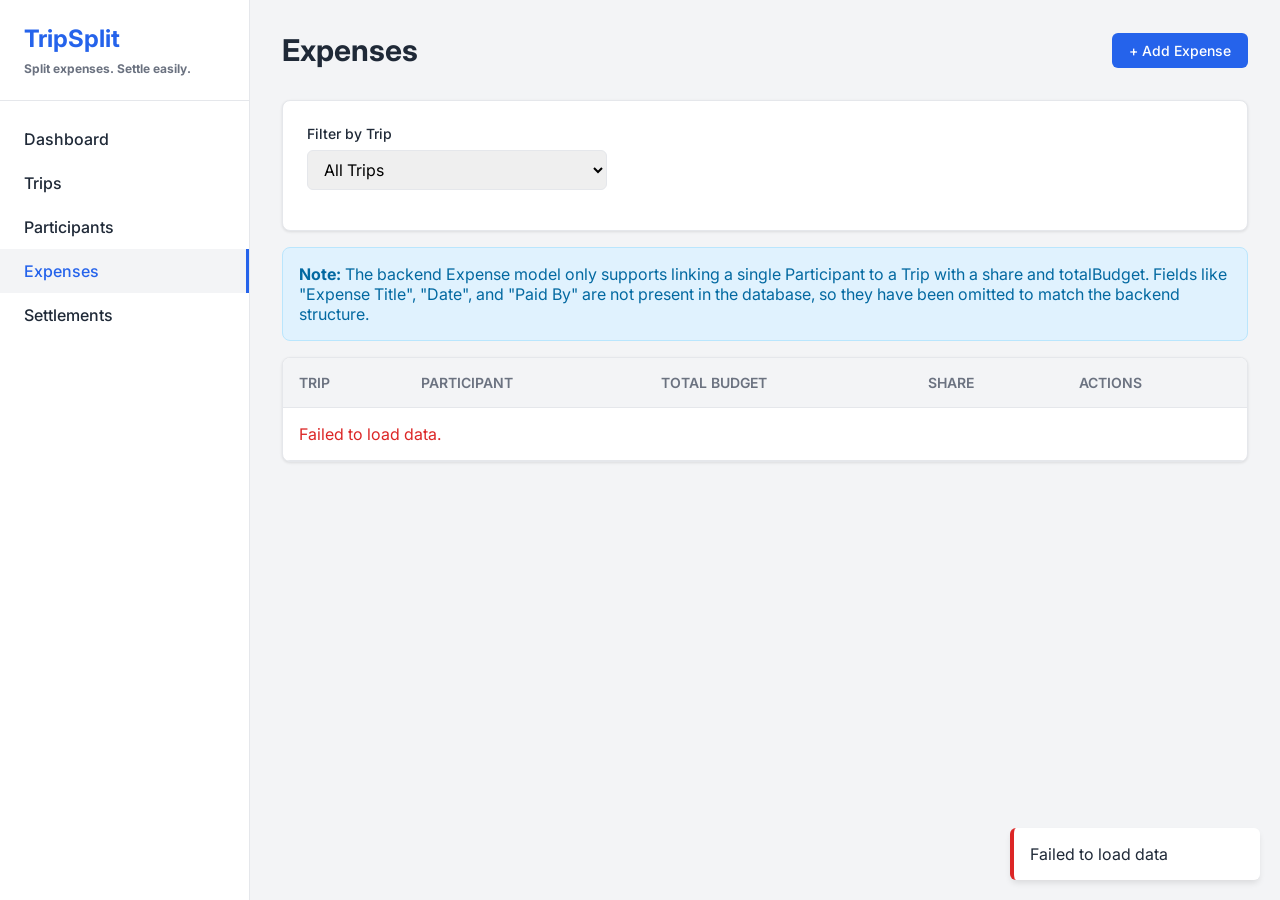
==== src/main/resources/static/expenses.html @ d836d907 "04:00" ====
<!DOCTYPE html>
<html lang="en">
<head>
    <meta charset="UTF-8">
    <meta name="viewport" content="width=device-width, initial-scale=1.0">
    <title>Expenses - TripSplit</title>
    <link href="https://fonts.googleapis.com/css2?family=Inter:wght@400;500;600;700&display=swap" rel="stylesheet">
    <link rel="stylesheet" href="css/style.css">
</head>
<body>
    <div class="main-content">
        <div class="page-header">
            <button class="mobile-menu-btn">☰</button>
            <h1 class="page-title">Expenses</h1>
            <button class="btn btn-primary" onclick="openCreateModal()">+ Add Expense</button>
        </div>

        <div class="card mb-4">
            <div class="form-group mb-0" style="max-width: 300px;">
                <label class="form-label">Filter by Trip</label>
                <select id="trip-filter" class="form-control" onchange="filterExpenses()">
                    <option value="">All Trips</option>
                    <!-- Populated via JS -->
                </select>
            </div>
        </div>

        <div class="alert mb-4" style="background: #e0f2fe; color: #0369a1; padding: 1rem; border-radius: 0.5rem; border: 1px solid #bae6fd;">
            <strong>Note:</strong> The backend <code>Expense</code> model only supports linking a single Participant to a Trip with a <code>share</code> and <code>totalBudget</code>. Fields like "Expense Title", "Date", and "Paid By" are not present in the database, so they have been omitted to match the backend structure.
        </div>

        <div class="table-container">
            <table>
                <thead>
                    <tr>
                        <th>Trip</th>
                        <th>Participant</th>
                        <th>Total Budget</th>
                        <th>Share</th>
                        <th>Actions</th>
                    </tr>
                </thead>
                <tbody id="expenses-table-body">
                    <tr><td colspan="5">Loading...</td></tr>
                </tbody>
            </table>
        </div>
    </div>

    <!-- Modal -->
    <div class="modal-overlay" id="expense-modal">
        <div class="modal">
            <div class="modal-header">
                <div class="modal-title" id="expense-modal-title">Add Expense</div>
                <button class="modal-close" data-dismiss="modal">&times;</button>
            </div>
            <div class="modal-body">
                <form id="expense-form">
                    <input type="hidden" id="exp-id">
                    
                    <div class="form-group">
                        <label class="form-label">Trip *</label>
                        <select id="exp-trip-id" class="form-control" required onchange="populateParticipantsForTrip()">
                            <option value="">Select a trip</option>
                        </select>
                    </div>

                    <div class="form-group">
                        <label class="form-label">Participant *</label>
                        <select id="exp-part-id" class="form-control" required>
                            <option value="">Select a trip first</option>
                        </select>
                    </div>

                    <div class="form-group">
                        <label class="form-label">Total Expense Amount (Total Budget) * <span class="text-muted" style="font-size: 0.75rem; font-weight: normal;">(Auto-fetched from Trip)</span></label>
                        <input type="number" id="exp-total" class="form-control" min="0" step="0.01" required readonly style="background-color: var(--bg-light);">
                    </div>

                    <div class="form-group">
                        <label class="form-label">Participant Share * <span class="text-muted" style="font-size: 0.75rem; font-weight: normal;">(Auto-calculated)</span></label>
                        <input type="number" id="exp-share" class="form-control" min="0" step="0.01" required readonly style="background-color: var(--bg-light);">
                    </div>
                </form>
            </div>
            <div class="modal-footer">
                <button class="btn btn-secondary" data-dismiss="modal">Cancel</button>
                <button class="btn btn-primary" id="save-exp-btn" onclick="saveExpense()">Save Expense</button>
            </div>
        </div>
    </div>

    <script src="js/api.js"></script>
    <script src="js/common.js"></script>
    <script src="js/expenses.js"></script>
</body>
</html>
---- src/main/resources/static/css/style.css ----
:root {
    --primary: #2563eb;
    --primary-hover: #1d4ed8;
    --secondary: #4f46e5;
    --success: #16a34a;
    --warning: #d97706;
    --danger: #dc2626;
    --danger-hover: #b91c1c;
    --bg-light: #f3f4f6;
    --bg-dark: #111827;
    --card-bg: #ffffff;
    --text-main: #1f2937;
    --text-muted: #6b7280;
    --border-color: #e5e7eb;
    --sidebar-width: 250px;
}

* {
    box-sizing: border-box;
    margin: 0;
    padding: 0;
    font-family: 'Inter', -apple-system, BlinkMacSystemFont, "Segoe UI", Roboto, sans-serif;
}

body {
    background-color: var(--bg-light);
    color: var(--text-main);
    display: flex;
    min-height: 100vh;
}

/* Sidebar */
.sidebar {
    width: var(--sidebar-width);
    background-color: var(--card-bg);
    border-right: 1px solid var(--border-color);
    display: flex;
    flex-direction: column;
    position: fixed;
    height: 100vh;
    z-index: 100;
    transition: transform 0.3s ease;
}

.sidebar-header {
    padding: 1.5rem;
    border-bottom: 1px solid var(--border-color);
    display: flex;
    align-items: center;
    justify-content: space-between;
}

.brand {
    font-size: 1.5rem;
    font-weight: 700;
    color: var(--primary);
    text-decoration: none;
}

.tagline {
    font-size: 0.75rem;
    color: var(--text-muted);
    margin-top: 0.5rem;
    display: block;
}

.nav-links {
    padding: 1rem 0;
    list-style: none;
    flex: 1;
}

.nav-links li a {
    display: flex;
    align-items: center;
    padding: 0.75rem 1.5rem;
    color: var(--text-main);
    text-decoration: none;
    font-weight: 500;
    transition: background-color 0.2s, color 0.2s;
}

.nav-links li a:hover, .nav-links li a.active {
    background-color: var(--bg-light);
    color: var(--primary);
    border-right: 3px solid var(--primary);
}

.mobile-menu-btn {
    display: none;
    background: none;
    border: none;
    font-size: 1.5rem;
    cursor: pointer;
}

/* Main Content */
.main-content {
    flex: 1;
    margin-left: var(--sidebar-width);
    padding: 2rem;
    width: calc(100% - var(--sidebar-width));
}

.page-header {
    display: flex;
    justify-content: space-between;
    align-items: center;
    margin-bottom: 2rem;
}

.page-title {
    font-size: 1.875rem;
    font-weight: 700;
}

/* Cards */
.card-grid {
    display: grid;
    grid-template-columns: repeat(auto-fit, minmax(240px, 1fr));
    gap: 1.5rem;
    margin-bottom: 2rem;
}

.card {
    background-color: var(--card-bg);
    border-radius: 0.5rem;
    padding: 1.5rem;
    box-shadow: 0 1px 3px rgba(0,0,0,0.1);
    border: 1px solid var(--border-color);
}

.card-title {
    font-size: 0.875rem;
    color: var(--text-muted);
    text-transform: uppercase;
    font-weight: 600;
    margin-bottom: 0.5rem;
}

.card-value {
    font-size: 1.875rem;
    font-weight: 700;
    color: var(--text-main);
}

/* Buttons */
.btn {
    display: inline-flex;
    align-items: center;
    justify-content: center;
    padding: 0.5rem 1rem;
    border-radius: 0.375rem;
    font-weight: 500;
    cursor: pointer;
    border: 1px solid transparent;
    transition: all 0.2s;
    font-size: 0.875rem;
}

.btn:disabled {
    opacity: 0.7;
    cursor: not-allowed;
}

.btn-primary {
    background-color: var(--primary);
    color: white;
}

.btn-primary:hover:not(:disabled) {
    background-color: var(--primary-hover);
}

.btn-secondary {
    background-color: white;
    color: var(--text-main);
    border-color: var(--border-color);
}

.btn-secondary:hover:not(:disabled) {
    background-color: var(--bg-light);
}

.btn-danger {
    background-color: var(--danger);
    color: white;
}

.btn-danger:hover:not(:disabled) {
    background-color: var(--danger-hover);
}

.btn-sm {
    padding: 0.25rem 0.5rem;
    font-size: 0.75rem;
}

/* Tables */
.table-container {
    background: var(--card-bg);
    border-radius: 0.5rem;
    box-shadow: 0 1px 3px rgba(0,0,0,0.1);
    overflow-x: auto;
    border: 1px solid var(--border-color);
}

table {
    width: 100%;
    border-collapse: collapse;
}

th, td {
    padding: 1rem;
    text-align: left;
    border-bottom: 1px solid var(--border-color);
}

th {
    background-color: var(--bg-light);
    font-weight: 600;
    color: var(--text-muted);
    font-size: 0.875rem;
    text-transform: uppercase;
}

tr:hover {
    background-color: var(--bg-light);
}

/* Modals */
.modal-overlay {
    position: fixed;
    top: 0;
    left: 0;
    right: 0;
    bottom: 0;
    background-color: rgba(0,0,0,0.5);
    display: none;
    align-items: center;
    justify-content: center;
    z-index: 1000;
}

.modal-overlay.active {
    display: flex;
}

.modal {
    background: var(--card-bg);
    border-radius: 0.5rem;
    width: 100%;
    max-width: 500px;
    box-shadow: 0 10px 15px -3px rgba(0,0,0,0.1);
    max-height: 90vh;
    overflow-y: auto;
}

.modal-header {
    padding: 1.25rem;
    border-bottom: 1px solid var(--border-color);
    display: flex;
    justify-content: space-between;
    align-items: center;
}

.modal-title {
    font-size: 1.25rem;
    font-weight: 600;
}

.modal-close {
    background: none;
    border: none;
    font-size: 1.5rem;
    cursor: pointer;
    color: var(--text-muted);
}

.modal-body {
    padding: 1.25rem;
}

.modal-footer {
    padding: 1.25rem;
    border-top: 1px solid var(--border-color);
    display: flex;
    justify-content: flex-end;
    gap: 0.75rem;
}

/* Forms */
.form-group {
    margin-bottom: 1rem;
}

.form-label {
    display: block;
    margin-bottom: 0.5rem;
    font-weight: 500;
    font-size: 0.875rem;
}

.form-control {
    width: 100%;
    padding: 0.5rem 0.75rem;
    border: 1px solid var(--border-color);
    border-radius: 0.375rem;
    font-size: 1rem;
}

.form-control:focus {
    outline: none;
    border-color: var(--primary);
    box-shadow: 0 0 0 2px rgba(37,99,235,0.2);
}

/* Toasts */
#toast-container {
    position: fixed;
    bottom: 20px;
    right: 20px;
    z-index: 2000;
    display: flex;
    flex-direction: column;
    gap: 10px;
}

.toast {
    padding: 1rem;
    border-radius: 0.375rem;
    background: white;
    box-shadow: 0 4px 6px -1px rgba(0,0,0,0.1);
    border-left: 4px solid var(--primary);
    min-width: 250px;
    transform: translateX(120%);
    transition: transform 0.3s ease;
}

.toast.show {
    transform: translateX(0);
}

.toast.success { border-color: var(--success); }
.toast.error { border-color: var(--danger); }
.toast.warning { border-color: var(--warning); }

/* Badges */
.badge {
    padding: 0.25rem 0.5rem;
    border-radius: 9999px;
    font-size: 0.75rem;
    font-weight: 600;
}

.badge-success { background: #dcfce7; color: #166534; }
.badge-warning { background: #fef9c3; color: #854d0e; }
.badge-danger { background: #fee2e2; color: #991b1b; }
.badge-primary { background: #dbeafe; color: #1e40af; }

/* Empty States */
.empty-state {
    text-align: center;
    padding: 3rem 1rem;
    background: var(--card-bg);
    border-radius: 0.5rem;
    border: 1px dashed var(--border-color);
}

.empty-state-icon {
    font-size: 3rem;
    color: var(--text-muted);
    margin-bottom: 1rem;
}

.empty-state-title {
    font-size: 1.25rem;
    font-weight: 600;
    margin-bottom: 0.5rem;
}

.empty-state-desc {
    color: var(--text-muted);
    margin-bottom: 1.5rem;
}

/* Utilities */
.text-danger { color: var(--danger); }
.text-success { color: var(--success); }
.text-muted { color: var(--text-muted); }
.mb-1 { margin-bottom: 0.25rem; }
.mb-2 { margin-bottom: 0.5rem; }
.mb-4 { margin-bottom: 1rem; }
.mt-4 { margin-top: 1rem; }
.flex { display: flex; }
.items-center { align-items: center; }
.justify-between { justify-content: space-between; }
.gap-2 { gap: 0.5rem; }
.gap-4 { gap: 1rem; }
.hidden { display: none !important; }

/* Responsive */
@media (max-width: 768px) {
    .sidebar {
        transform: translateX(-100%);
    }
    
    .sidebar.mobile-open {
        transform: translateX(0);
    }
    
    .main-content {
        margin-left: 0;
        width: 100%;
        padding: 1rem;
    }
    
    .mobile-menu-btn {
        display: block;
    }
    
    .page-header {
        flex-direction: column;
        align-items: flex-start;
        gap: 1rem;
    }
    
    .card-grid {
        grid-template-columns: 1fr;
    }
}
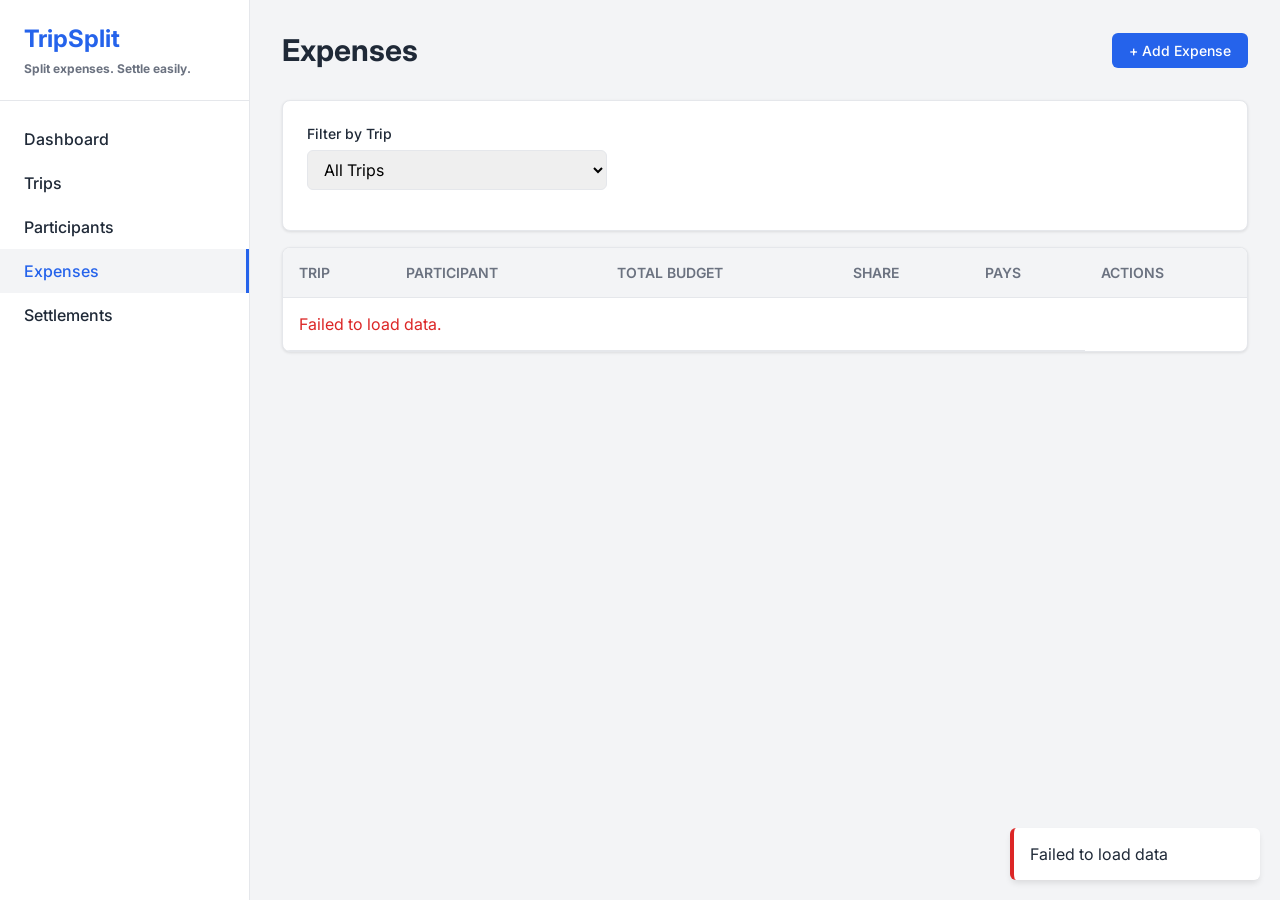
==== commit c79ceaa6: "final commit" ====
--- a/src/main/resources/static/expenses.html
+++ b/src/main/resources/static/expenses.html
@@ -25,10 +25,6 @@
             </div>
         </div>
 
-        <div class="alert mb-4" style="background: #e0f2fe; color: #0369a1; padding: 1rem; border-radius: 0.5rem; border: 1px solid #bae6fd;">
-            <strong>Note:</strong> The backend <code>Expense</code> model only supports linking a single Participant to a Trip with a <code>share</code> and <code>totalBudget</code>. Fields like "Expense Title", "Date", and "Paid By" are not present in the database, so they have been omitted to match the backend structure.
-        </div>
-
         <div class="table-container">
             <table>
                 <thead>
@@ -37,11 +33,12 @@
                         <th>Participant</th>
                         <th>Total Budget</th>
                         <th>Share</th>
+                        <th>Pays</th>
                         <th>Actions</th>
                     </tr>
                 </thead>
                 <tbody id="expenses-table-body">
-                    <tr><td colspan="5">Loading...</td></tr>
+                    <tr><td colspan="6">Loading...</td></tr>
                 </tbody>
             </table>
         </div>
@@ -81,6 +78,11 @@
                         <label class="form-label">Participant Share * <span class="text-muted" style="font-size: 0.75rem; font-weight: normal;">(Auto-calculated)</span></label>
                         <input type="number" id="exp-share" class="form-control" min="0" step="0.01" required readonly style="background-color: var(--bg-light);">
                     </div>
+
+                    <div class="form-group">
+                        <label class="form-label">Participant Pays *</label>
+                        <input type="number" id="exp-pays" class="form-control" min="0" step="0.01" required placeholder="Amount participant paid">
+                    </div>
                 </form>
             </div>
             <div class="modal-footer">
@@ -90,8 +92,8 @@
         </div>
     </div>
 
-    <script src="js/api.js"></script>
-    <script src="js/common.js"></script>
-    <script src="js/expenses.js"></script>
+    <script src="js/api.js?v=2"></script>
+    <script src="js/common.js?v=2"></script>
+    <script src="js/expenses.js?v=2"></script>
 </body>
 </html>
--- a/src/main/resources/static/css/style.css
+++ b/src/main/resources/static/css/style.css
@@ -388,18 +388,171 @@
 .text-danger { color: var(--danger); }
 .text-success { color: var(--success); }
 .text-muted { color: var(--text-muted); }
+.text-sm { font-size: 0.875rem; }
 .mb-1 { margin-bottom: 0.25rem; }
 .mb-2 { margin-bottom: 0.5rem; }
 .mb-4 { margin-bottom: 1rem; }
+.mt-2 { margin-top: 0.5rem; }
 .mt-4 { margin-top: 1rem; }
 .flex { display: flex; }
+.flex-col { display: flex; flex-direction: column; }
 .items-center { align-items: center; }
 .justify-between { justify-content: space-between; }
 .gap-2 { gap: 0.5rem; }
+.gap-3 { gap: 0.75rem; }
 .gap-4 { gap: 1rem; }
 .hidden { display: none !important; }
 
+/* Dashboard Specific Styles */
+.page-subtitle {
+    font-size: 0.875rem;
+    color: var(--text-muted);
+    margin-top: 0.25rem;
+}
+
+.dashboard-layout {
+    display: grid;
+    grid-template-columns: 2fr 1fr;
+    gap: 1.5rem;
+    margin-bottom: 2rem;
+}
+
+.section-card {
+    background-color: var(--card-bg);
+    border-radius: 0.5rem;
+    padding: 1.5rem;
+    box-shadow: 0 1px 3px rgba(0,0,0,0.1);
+    border: 1px solid var(--border-color);
+    margin-bottom: 1.5rem;
+}
+
+.section-header {
+    display: flex;
+    justify-content: space-between;
+    align-items: center;
+    margin-bottom: 1rem;
+    border-bottom: 1px solid var(--border-color);
+    padding-bottom: 0.75rem;
+}
+
+.section-title {
+    font-size: 1.125rem;
+    font-weight: 600;
+}
+
+.stat-item {
+    display: flex;
+    justify-content: space-between;
+    padding: 0.75rem 0;
+    border-bottom: 1px solid var(--bg-light);
+}
+
+.stat-item:last-child {
+    border-bottom: none;
+}
+
+.stat-label {
+    color: var(--text-muted);
+    font-size: 0.875rem;
+}
+
+.stat-value {
+    font-weight: 600;
+    color: var(--text-main);
+}
+
+.quick-actions-grid {
+    display: grid;
+    grid-template-columns: 1fr 1fr;
+    gap: 0.75rem;
+}
+
+.quick-action-btn {
+    width: 100%;
+    justify-content: center;
+}
+
+.activity-list {
+    list-style: none;
+    padding: 0;
+}
+
+.activity-item {
+    display: flex;
+    align-items: flex-start;
+    gap: 0.75rem;
+    padding: 0.75rem 0;
+    border-bottom: 1px solid var(--bg-light);
+}
+
+.activity-item:last-child {
+    border-bottom: none;
+}
+
+.activity-icon {
+    width: 8px;
+    height: 8px;
+    border-radius: 50%;
+    background-color: var(--primary);
+    margin-top: 6px;
+}
+
+.activity-content {
+    flex: 1;
+    font-size: 0.875rem;
+}
+
+.progress-container {
+    height: 12px;
+    background-color: var(--bg-light);
+    border-radius: 6px;
+    overflow: hidden;
+    display: flex;
+    margin-bottom: 1rem;
+}
+
+.progress-bar {
+    height: 100%;
+}
+
+.category-legend {
+    display: flex;
+    flex-wrap: wrap;
+    gap: 0.75rem;
+    font-size: 0.75rem;
+}
+
+.legend-item {
+    display: flex;
+    align-items: center;
+    gap: 0.25rem;
+}
+
+.legend-color {
+    width: 10px;
+    height: 10px;
+    border-radius: 2px;
+}
+
+/* Card Icon */
+.card-header-flex {
+    display: flex;
+    justify-content: space-between;
+    align-items: flex-start;
+}
+.card-icon {
+    font-size: 1.5rem;
+    color: var(--primary);
+    opacity: 0.8;
+}
+
 /* Responsive */
+@media (max-width: 1024px) {
+    .dashboard-layout {
+        grid-template-columns: 1fr;
+    }
+}
+
 @media (max-width: 768px) {
     .sidebar {
         transform: translateX(-100%);
@@ -426,6 +579,12 @@
     }
     
     .card-grid {
+        grid-template-columns: repeat(2, 1fr);
+    }
+}
+
+@media (max-width: 480px) {
+    .card-grid {
         grid-template-columns: 1fr;
     }
 }
